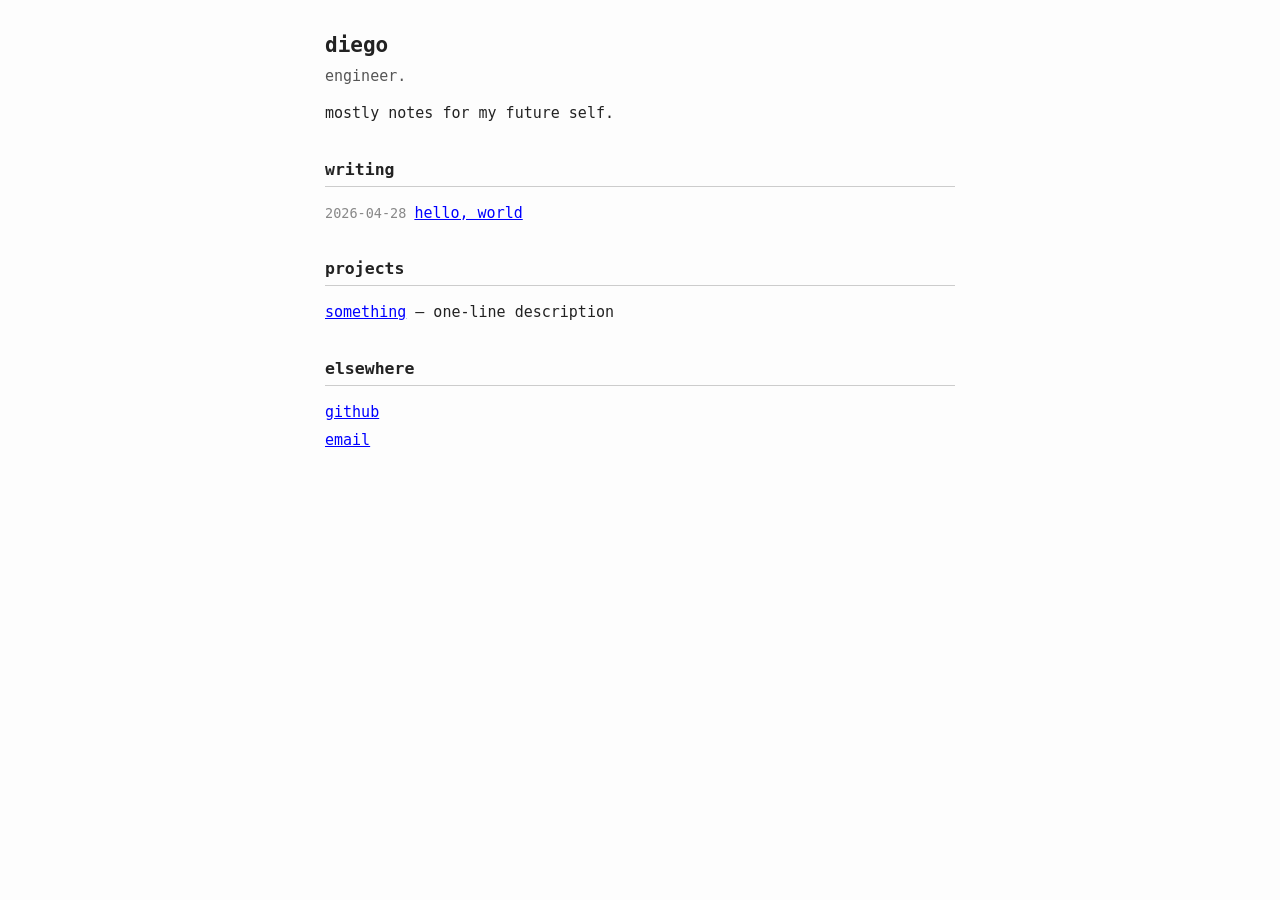
==== index.html @ 3856543e "add blog" ====
<!doctype html>
<html lang="en">
<head>
  <meta charset="utf-8">
  <meta name="viewport" content="width=device-width, initial-scale=1">
  <title>Diego</title>
  <style>
    body {
      max-width: 42em;
      margin: 2em auto;
      padding: 0 1em;
      font-family: ui-monospace, Menlo, Consolas, monospace;
      font-size: 15px;
      line-height: 1.5;
      color: #222;
      background: #fdfdfd;
    }
    h1 { font-size: 1.4em; margin-bottom: 0; }
    h2 { font-size: 1.1em; margin-top: 2em; border-bottom: 1px solid #ccc; padding-bottom: 0.2em; }
    a { color: #00f; text-decoration: underline; }
    a:visited { color: #551a8b; }
    ul { list-style: none; padding: 0; }
    li { margin: 0.4em 0; }
    .date { color: #888; font-size: 0.9em; margin-right: 0.6em; }
    .tagline { color: #555; margin-top: 0.2em; }
    footer { margin-top: 4em; color: #888; font-size: 0.85em; border-top: 1px solid #ccc; padding-top: 1em; }
  </style>
</head>
<body>

  <h1>diego</h1>
  <p class="tagline">engineer.</p>

  <p>
    mostly notes for my future self.
  </p>

  <h2>writing</h2>
  <ul>
    <li><span class="date">2026-04-28</span><a href="/posts/2026-04-28-hello.html">hello, world</a></li>
  </ul>

  <h2>projects</h2>
  <ul>
    <li><a href="https://github.com/diegoquezadac/diegoquezadac">something</a> — one-line description</li>
  </ul>

  <h2>elsewhere</h2>
  <ul>
    <li><a href="https://github.com/diegoquezadac">github</a></li>
    <li><a href="mailto:heydiegoq@gmail.com">email</a></li>
  </ul>

</body>
</html>
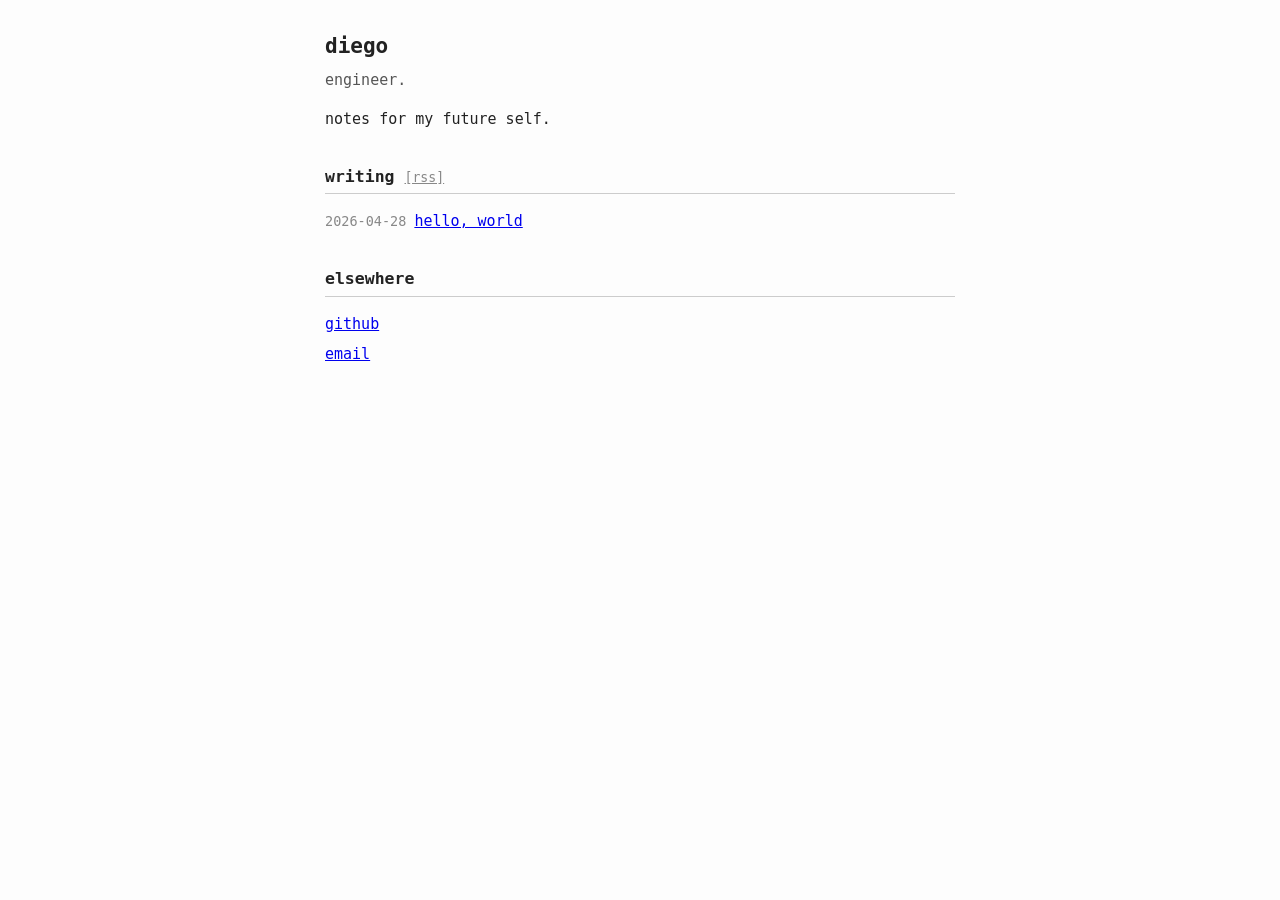
==== commit d748d961: "update icon" ====
--- a/index.html
+++ b/index.html
@@ -3,46 +3,22 @@
 <head>
   <meta charset="utf-8">
   <meta name="viewport" content="width=device-width, initial-scale=1">
-  <title>Diego</title>
-  <style>
-    body {
-      max-width: 42em;
-      margin: 2em auto;
-      padding: 0 1em;
-      font-family: ui-monospace, Menlo, Consolas, monospace;
-      font-size: 15px;
-      line-height: 1.5;
-      color: #222;
-      background: #fdfdfd;
-    }
-    h1 { font-size: 1.4em; margin-bottom: 0; }
-    h2 { font-size: 1.1em; margin-top: 2em; border-bottom: 1px solid #ccc; padding-bottom: 0.2em; }
-    a { color: #00f; text-decoration: underline; }
-    a:visited { color: #551a8b; }
-    ul { list-style: none; padding: 0; }
-    li { margin: 0.4em 0; }
-    .date { color: #888; font-size: 0.9em; margin-right: 0.6em; }
-    .tagline { color: #555; margin-top: 0.2em; }
-    footer { margin-top: 4em; color: #888; font-size: 0.85em; border-top: 1px solid #ccc; padding-top: 1em; }
-  </style>
+  <title>diego</title>
+  <meta name="description" content="notes for my future self.">
+  <link rel="stylesheet" href="style.css">
+  <link rel="alternate" type="application/rss+xml" title="diego" href="feed.xml">
+  <link rel="icon" href="data:image/svg+xml,<svg xmlns=%22http://www.w3.org/2000/svg%22 viewBox=%220 0 16 16%22><text x=%222%22 y=%2213%22 font-family=%22monospace%22 font-size=%2214%22 font-weight=%22bold%22 fill=%22black%22>d</text></svg>">
 </head>
 <body>
 
   <h1>diego</h1>
   <p class="tagline">engineer.</p>
 
-  <p>
-    mostly notes for my future self.
-  </p>
+  <p>notes for my future self.</p>
 
-  <h2>writing</h2>
+  <h2>writing <a class="feed" href="feed.xml">[rss]</a></h2>
   <ul>
-    <li><span class="date">2026-04-28</span><a href="/posts/2026-04-28-hello.html">hello, world</a></li>
-  </ul>
-
-  <h2>projects</h2>
-  <ul>
-    <li><a href="https://github.com/diegoquezadac/diegoquezadac">something</a> — one-line description</li>
+    <li><span class="date">2026-04-28</span><a href="posts/2026-04-28-hello.html">hello, world</a></li>
   </ul>
 
   <h2>elsewhere</h2>
@@ -52,4 +28,4 @@
   </ul>
 
 </body>
-</html>+</html>
--- a/style.css
+++ b/style.css
@@ -0,0 +1,26 @@
+body {
+  max-width: 42em;
+  margin: 2em auto;
+  padding: 0 1em;
+  font-family: ui-monospace, Menlo, Consolas, monospace;
+  font-size: 15px;
+  line-height: 1.6;
+  color: #222;
+  background: #fdfdfd;
+}
+h1 { font-size: 1.4em; margin-bottom: 0.2em; }
+h2 { font-size: 1.1em; margin-top: 2em; border-bottom: 1px solid #ccc; padding-bottom: 0.2em; }
+a { color: #0000ee; text-decoration: underline; }
+a:visited { color: #551a8b; }
+ul { list-style: none; padding: 0; }
+li { margin: 0.4em 0; }
+.tagline { color: #555; margin-top: 0.2em; }
+.date { color: #888; font-size: 0.9em; margin-right: 0.6em; }
+.meta { color: #888; font-size: 0.9em; margin-bottom: 2em; }
+.nav { margin-bottom: 2em; font-size: 0.9em; }
+.feed { font-size: 0.8em; color: #888; font-weight: normal; }
+pre { background: #f4f4f4; padding: 0.8em; overflow-x: auto; border-left: 3px solid #ccc; }
+code { font-family: inherit; }
+blockquote { border-left: 3px solid #ccc; margin: 1em 0; padding-left: 1em; color: #555; }
+img { max-width: 100%; height: auto; }
+footer { margin-top: 4em; color: #888; font-size: 0.85em; border-top: 1px solid #ccc; padding-top: 1em; }
